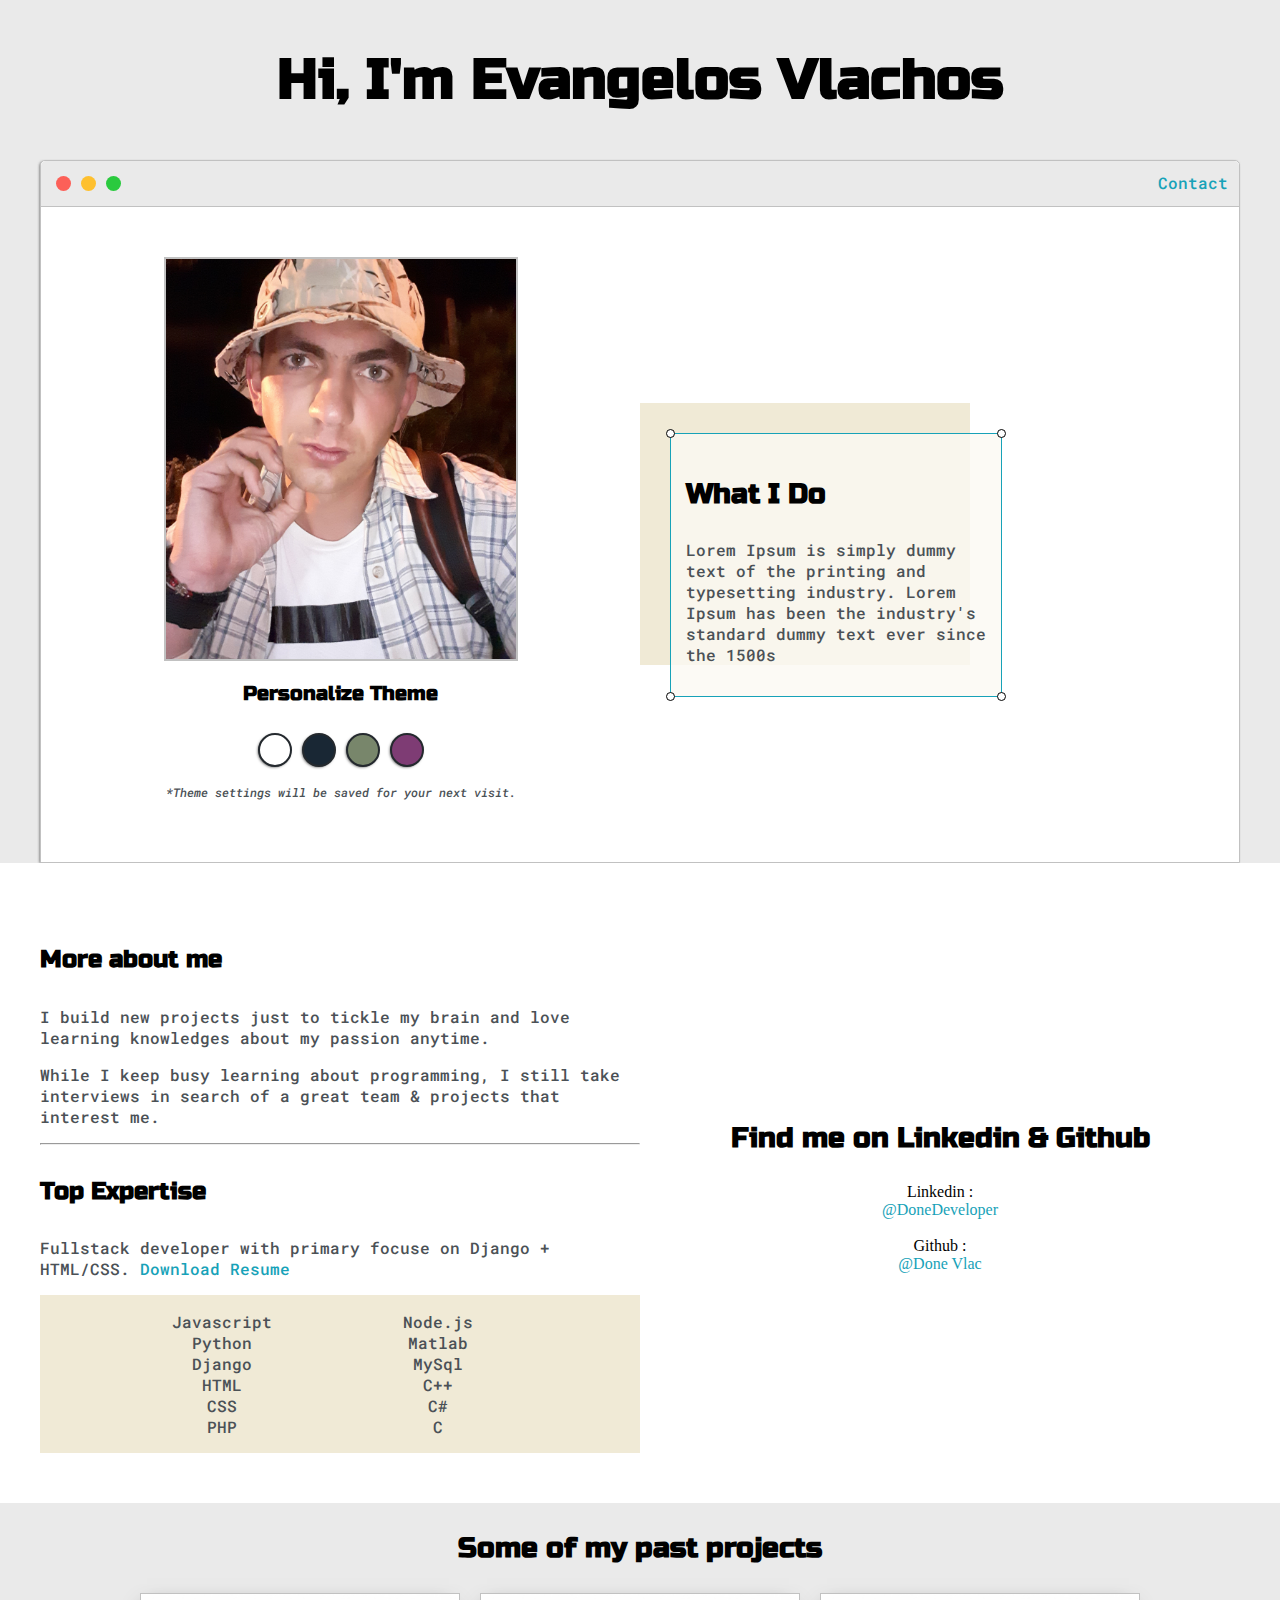
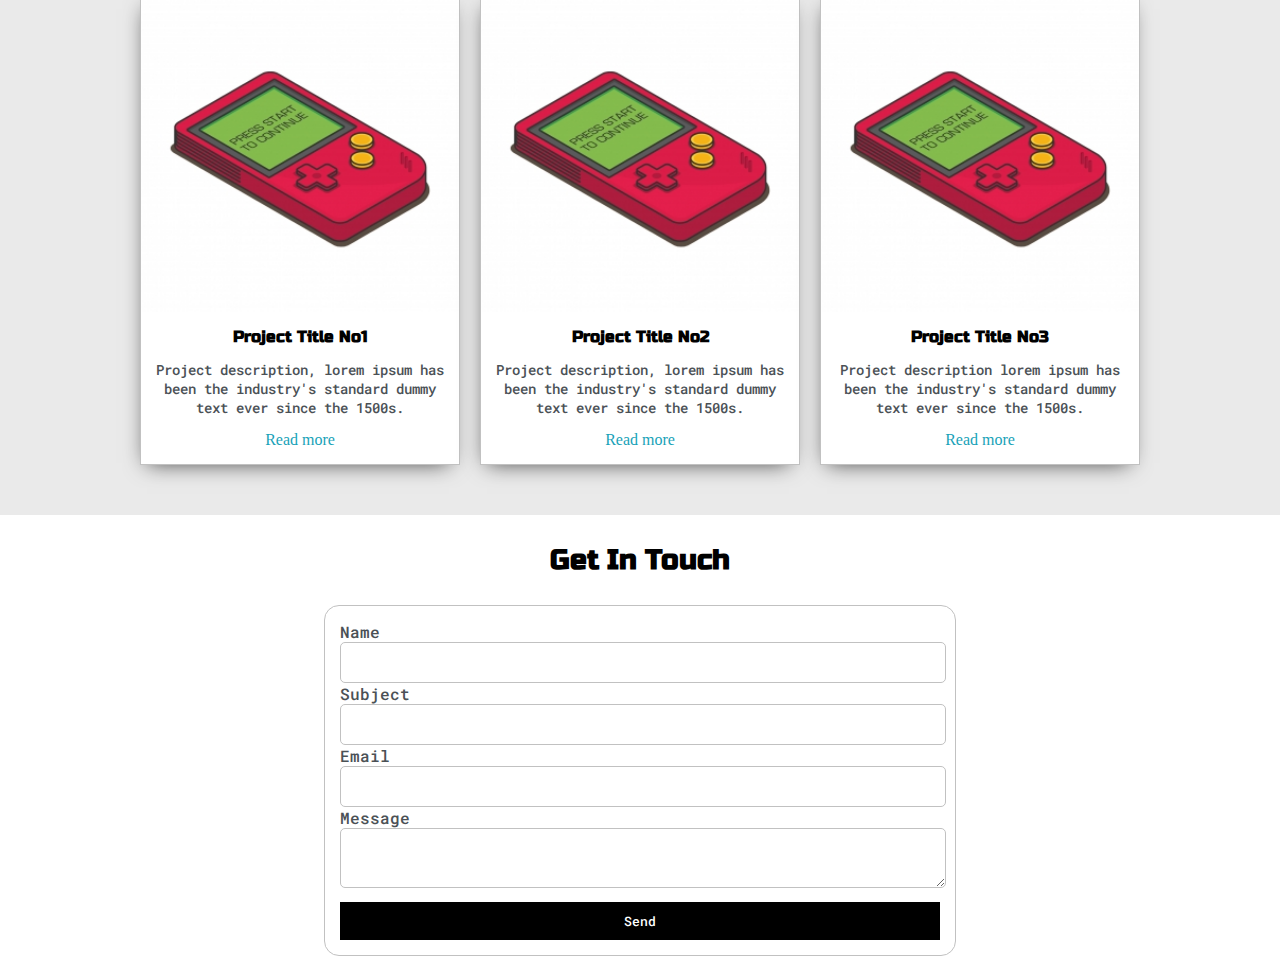
==== index.html @ b97693f2 "Add files via upload" ====
<!DOCTYPE html>
<html lang="en" dir="ltr">
  <head>
    <meta charset="utf-8">
    <meta name="viewport" content="width=device-width">
    <meta name="description" content="Skills and Knwoledges">
    <meta name="keywords" content="Web-developer, Back-end developer, Front-End developer, Full-stack developer, Web-design">
    <meta name="author" content="Evangelos Vlachos">
    <title>Evangelos Vlachos | Welcome </title>
    <link rel="preconnect" href="https://fonts.gstatic.com">
    <link href="https://fonts.googleapis.com/css2?family=Russo+One&display=swap" rel="stylesheet">
    <link rel="preconnect" href="https://fonts.gstatic.com">
    <link href="https://fonts.googleapis.com/css2?family=Roboto+Mono:wght@500&family=Russo+One&display=swap" rel="stylesheet">
    <link rel="stylesheet" href="style.css">
  </head>
  <body>
    <section class="s1">
      <div class="main-container">
        <div class="greeting-wrapper">
         <h1>Hi, I'm Evangelos Vlachos</h1>
        </div>

        <div class="intro-wrapper">
          <div class="nav-wrapper">
            
            <div class="dots-wrapper">
              <div id="dot-1" class="browser-dot"></div>
              <div id="dot-2" class="browser-dot"></div>
              <div id="dot-3" class="browser-dot"></div>
            </div>
            <div id="navigation">
              <li><a href="#">Contact</a></li>
            </div>

          </div>

          <div class="left-column">
            <img id="profile_pic" src="profile_picc.jpg">
            <h5 style="text-align: center;line-height: 0;">Personalize Theme</h5>
            
            <div id="theme-options-wrapper">
              <div id="light-mode" class="theme-dot"></div>
              <div id="blue-mode" class="theme-dot"></div>
              <div id="green-mode" class="theme-dot"></div>
              <div id="purple-mode" class="theme-dot"></div>
            </div>
            <p id="settings-note">*Theme settings will be saved for your next visit.</p>

          </div>

          <div class="right-column">
            <div id="preview-shadow">
            <div id="preview">
              <div id="corner-t1" class="corner"></div>
              <div id="corner-t2" class="corner"></div>
              <h3>What I Do</h3>
              <p>Lorem Ipsum is simply dummy text of the printing and typesetting industry. Lorem Ipsum has been the industry's standard dummy text ever since the 1500s</p>
              <div id="corner-b1" class="corner"></div>
              <div id="corner-b2" class="corner"></div>
            </div>
          </div>
          </div>
          
        </div>

      </div>
    </section>
    <section class="s2">
      <div class="main-container">
        <div class="about-wrapper">
          <div class="about-me">
            <h4>More about me</h4>

            <p>I build new projects just to tickle my brain and love learning knowledges about my passion anytime.</p>

            <p>While I keep busy learning about programming, I still take interviews in search of a great team & projects that interest me.</p>

          <hr>

          <h4>Top Expertise</h4>

          <p>Fullstack developer with primary focuse on Django + HTML/CSS. <a target="_blank" href="Vlachos Evangelos Cv.pdf">Download Resume</a></p>

          <div id="skills">
            <ul>
              <li>Javascript</li>
              <li>Python</li>
              <li>Django</li>
              <li>HTML</li>
              <li>CSS</li>
              <li>PHP</li>
            </ul>

            <ul>
              <li>Node.js</li>
              <li>Matlab</li>
              <li>MySql</li>
              <li>C++</li>
              <li>C#</li>
              <li>C</li>
            </ul>
          </div>
        </div>

          <div class="social-links">
            <h3>Find me on Linkedin & Github</h3>

            Linkedin :<a target="_blank" href="https://www.linkedin.com/in/done-vlac-a5384b16b/"> @DoneDeveloper</a><br>
            Github :<a target="_blank" href="https://github.com/DoneDeveloper"> @Done Vlac</a>
          </div>

        </div>
      </div>
    </section>
    <section class="s1">
      <div class="main-container">

        <h3 style="text-align: center;">Some of my past projects      
        </h3>

        <div class="post-wrapper">

          <div>
           <div class="post">
             <img class="thumbnail" src="random.jpg">
             <div class="post-preview">
               <h6 class="post-title">Project Title No1</h6>
               <p class="post-intro">Project description, lorem ipsum has been the   industry's standard dummy text ever since the 1500s.</p>
               <a href="#"> Read more</a>
             </div>
           </div>
          </div>

        <div>
          <div class="post">
            <img class="thumbnail" src="random.jpg">
            <div class="post-preview">
              <h6 class="post-title">Project Title No2</h6>
              <p class="post-intro">Project description, lorem ipsum has been the industry's standard dummy text ever since the 1500s.</p>
              <a href="#"> Read more</a>
            </div>
          </div>
        </div>

          <div>
          <div class="post">
            <img class="thumbnail" src="random.jpg">
            <div class="post-preview">
              <h6 class="post-title">Project Title No3</h6>
              <p class="post-intro">Project description lorem ipsum has been the industry's standard dummy text ever since the 1500s.</p>
              <a href="#"> Read more</a>
            </div>
          </div>
          </div>
        </div>
      </div>
    </section>
    <section class="s2">
      <div class="main-container">

        <h3 style="text-align: center;">Get In Touch</h3>
        <form id="contanct-form">

          <label>Name</label>
          <input class="input-field" type="text" name="name">

          <label>Subject</label>
          <input class="input-field" type="text" name="subject">

          <label>Email</label>
          <input class="input-field" type="text" name="email">

          <label>Message</label>
          <textarea class="input-field" name="message"></textarea>

          <input id="submit-btn" type="submit" value="Send">
          
        </form>
      </div>
    </section>

  </body>
</html>
---- style.css ----
/*Global*/
:root{
	--mainText:black;
	--secondaryText:#4b5156;


	--borderColor:#c1c1c1;

	--mainColor:#eaeaea;
	--secondaryColor:#fff;

	--themeDorBorder:#24292e;

	--previewBg:rgb(251,249,243,0.8);
	--previewShadow: #f0ead6;

	--buttonColor: black;
}

html,body{
  padding: 0;
  margin:0;
}
h1,h2,h3,h4,h5,h6, strong{
	color: var(--mainText);
	font-family: 'Russo One', sans-serif;

}
p, li, span, label, input, textarea{
	color: var(--secondaryText);
	font-family: 'Roboto Mono', monospace;
	font-weight: 500;
}

h1{font-size: 56px;}
h2{font-size: 36px;}
h3{font-size: 28px;}
h4{font-size: 24px;}
h5{font-size: 20px;}
h6{font-size: 16px;}

a{
	text-decoration: none;
	color: #17a2b8;
}

ul{
	list-style: none;
}

.s1{
	background-color: var(--mainColor);
	border-bottom: var(--borderColor);
	overflow: auto;
}

.s2{
	background-color: var(--secondaryColor);
	border-bottom: var(--borderColor);
	overflow: auto;
}

.main-container{
	width: 1200px;
	margin: 0 auto;
}

.greeting-wrapper{
	display: grid;
	text-align: center;
	align-content: center;
	min-height: 10em;
}
.intro-wrapper{
	background-color: var(--secondaryColor);
	border:1px solid var(--borderColor);
	border-radius: 5px 5px 0 0;
	
	box-shadow: -1px 1px 3px -1px rgba(0,0,0,0.75);

	display: grid;
	grid-template-columns: 1fr 1fr;
	grid-template-areas: 'nav-wrapper nav-wrapper' 'left-column right-column' ;
}

.nav-wrapper{
	border-radius: 5px 5px 0 0;
	grid-area: nav-wrapper;
	border-bottom: 1px solid var(--borderColor);
	display: flex;
	justify-content: space-between;
	background-color: var(--mainColor);
}
.dots-wrapper{
	display: flex;
	padding: 10px;

}
#navigation{
	margin: 0;
	padding: 11px;
	list-style: none;
}

#dot-1{
	background-color: #FC6058;
}
#dot-2{
	background-color: #FEC02F;
}

#dot-3{
	background-color: #2ACA3E;
}


.browser-dot{
	background-color: black;
	height: 15px;
	width: 15px;
	border-radius: 50%;
	margin: 5px; 

}
.left-column{
	grid-area: left-column;
	padding-top: 50px;
	padding-bottom: 50px;
}
#profile_pic{
	display: block;
	margin: 0 auto;

	object-fit: cover;
	height:400px;
	width:350px;
	border: 2px solid var(--borderColor);
}
.theme-dot{
	height:30px;
	width: 30px;
	background-color: black;
	border-radius: 50%;

	margin:5px;
	border: 2px solid var(--themeDorBorder);

	box-shadow:-1px 1px 3px -1px rgba(0,0,0,0.75);

	cursor: pointer;
}

#theme-options-wrapper{
	display: flex;
	justify-content: center;
}

.theme-dot:hover{
	border-width: 5px;
}

#light-mode{
	background-color: #fff;
}
#blue-mode{
	background-color: #192734;
}
#green-mode{
	background-color: #78866b;
}
#purple-mode{
	background-color: #7E3C74;
}

#settings-note{
	font-size: 12px;
	font-style: italic;
	text-align:center;
}

.right-column{
	grid-area: right-column;
	display: grid;
	align-content: center;

	
	padding-top: 50px;
	padding-bottom: 50px;
}
#preview-shadow{
	background-color: var(--previewShadow);
	width: 300px;
	height: 232px;
	padding-left: 30px;
	padding-top: 30px;
}

#preview{
	width: 300px;
	border:1.5px solid #17a2b8;
	background-color: var(--previewBg);
	padding:15px;
	position: relative;
}

.corner{
	width: 7px;
	height: 7px;
	border-radius:50%; 
	border:1.5px solid black;
	background-color: #fff;
	position: absolute;
}
#corner-t1{
	top: -5px;
	left: -5px;
}
#corner-t2{
	top: -5px;
	right: -5px;
}
#corner-b1{
	bottom: -5px;
	right: -5px;
}
#corner-b2{
	bottom: -5px;
	left: -5px;
}

.about-wrapper{
	display: grid;
	grid-template-columns: repeat(auto-fit,minmax(320px, 1fr));
	padding-bottom: 50px;
	padding-top: 50px;
}

#skills{
	display: flex;
	justify-content: space-evenly;
	text-align: center;
	padding-right: 75px;
	background-color: var(--previewShadow);
}

.social-links{
	display: grid;
	align-content: center;
	text-align: center;
}

.post-wrapper{
	display: grid;
	grid-template-columns: repeat(auto-fit, 320px);
	gap :20px;
	justify-content: center;
	padding-bottom: 50px;

}

.thumbnail{
	display: block;
	width: 100%;
	object-fit: cover;
}

.post{
	border: 1px solid var(--borderColor);
	box-shadow: -2px 7px 21px -9px rgba(0,0,0,0.75);
}

.post-preview{
	background-color: #fff;
	padding-top: 15px;
	text-align: center;
	padding-bottom: 15px;
	padding-left: 6px;
	padding-right: 6px;
}

.post-title{
	margin: 0;
	color: black;
	text-align: center;
}

.post-intro{
	color: #4b5156;
	font-size: 14px;
}

#contanct-form{
	display: block;
	max-width: 600px;
	margin: 0 auto;
	border: 1px solid var(--borderColor);
	padding: 15px;
	border-radius: 15px;
	background-color: var(--mainColor)
	margin-bottom:50px;
}

#contact-form label{
	line-height: 2.7em;
}

#contact-form textarea{
	min-height: 100px;
	font-size:14px;
	}

.input-field{
	width: 100%;
	padding-top: 10px;
	padding-bottom: 10px;
	background-color: var(--secondaryColor);
	border-radius: 5px;
	border: 1px solid var(--borderColor);
	font-size: 14px;
}

#submit-btn{
	margin-top: 10px;
	width: 100%;
	padding-top: 10px;
	padding-bottom: 10px;
	color: #fff;
	background-color: var(--buttonColor);
	border: none;
}

@media screen and (max-width: 1200px){
	.main-container{
		width: 95%;
	}
}
@media screen and (max-width: 800px){
	.intro-wrapper{
	   grid-template-columns: 1fr;
	   grid-template-areas: 
	   'nav-wrapper' 
	   'left-column'
	   'right-column';
   }
   .right-column{
   	justify-content: center;
   }
}
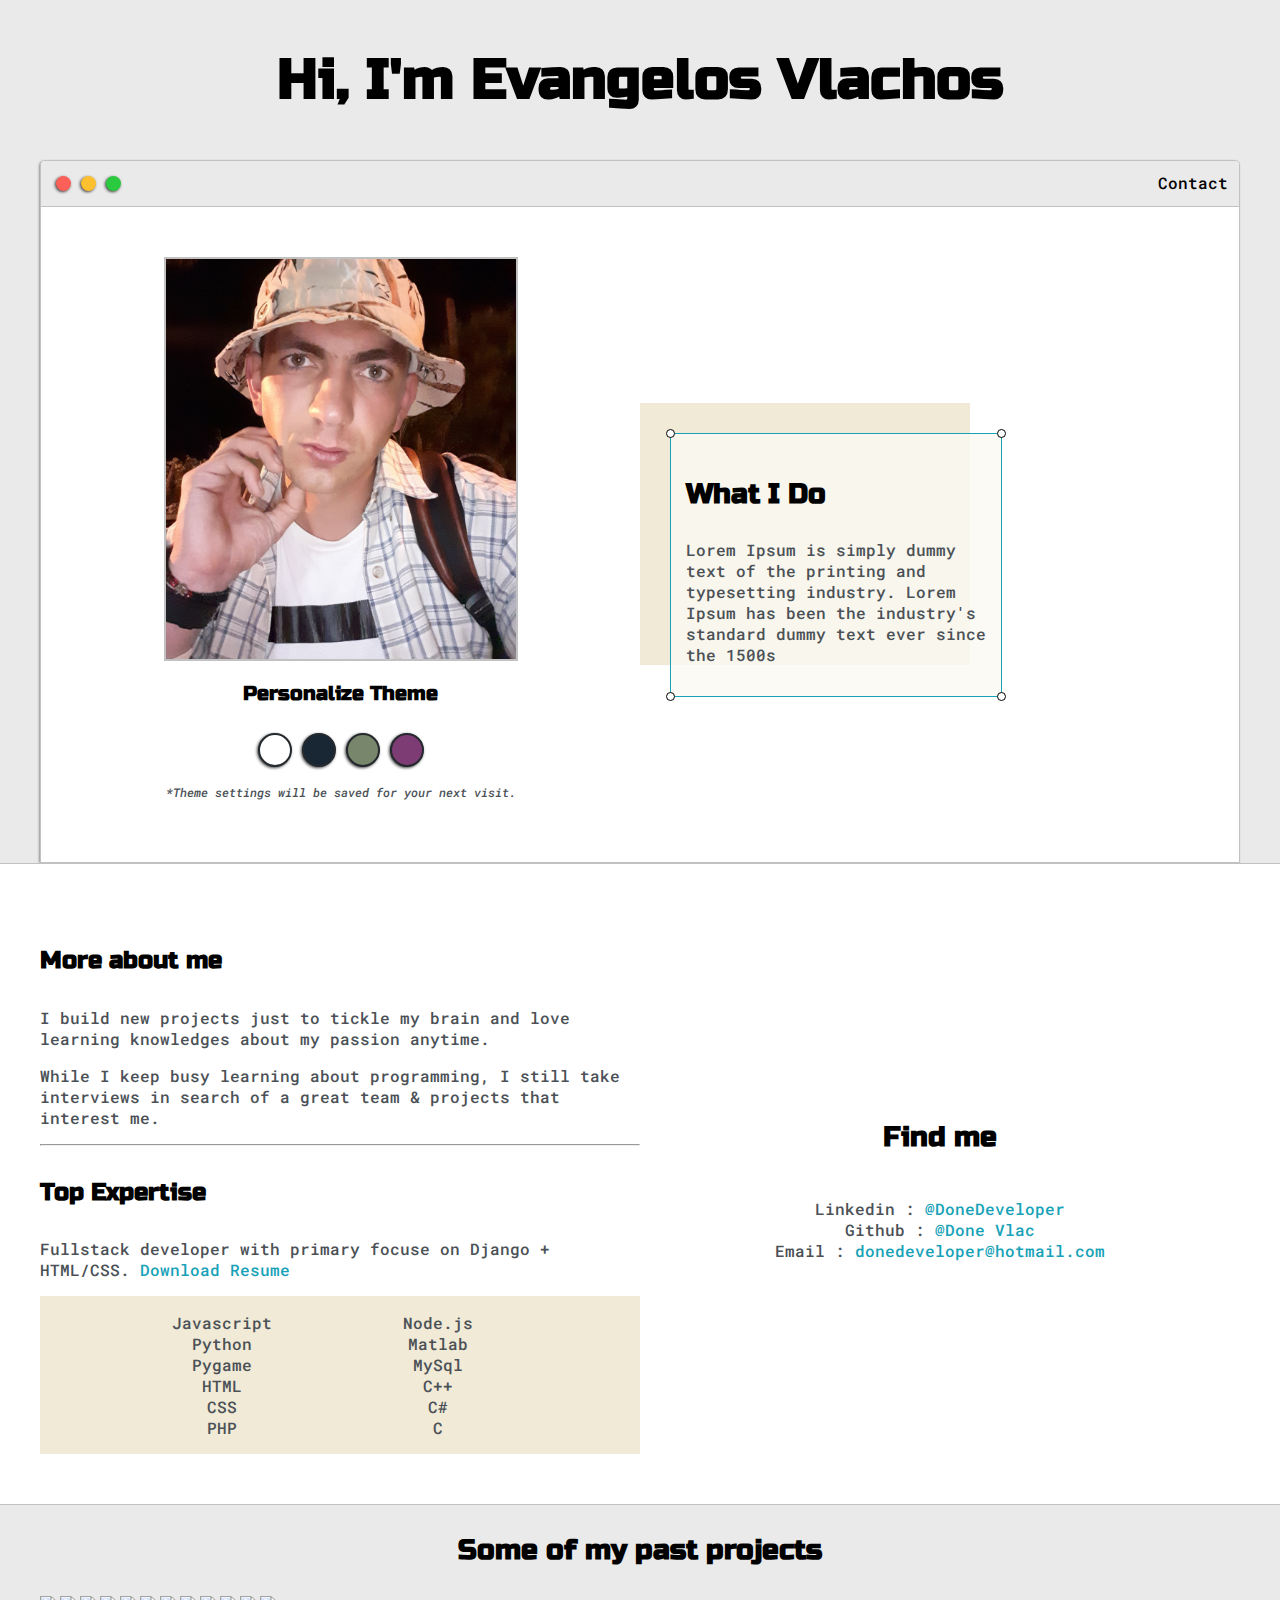
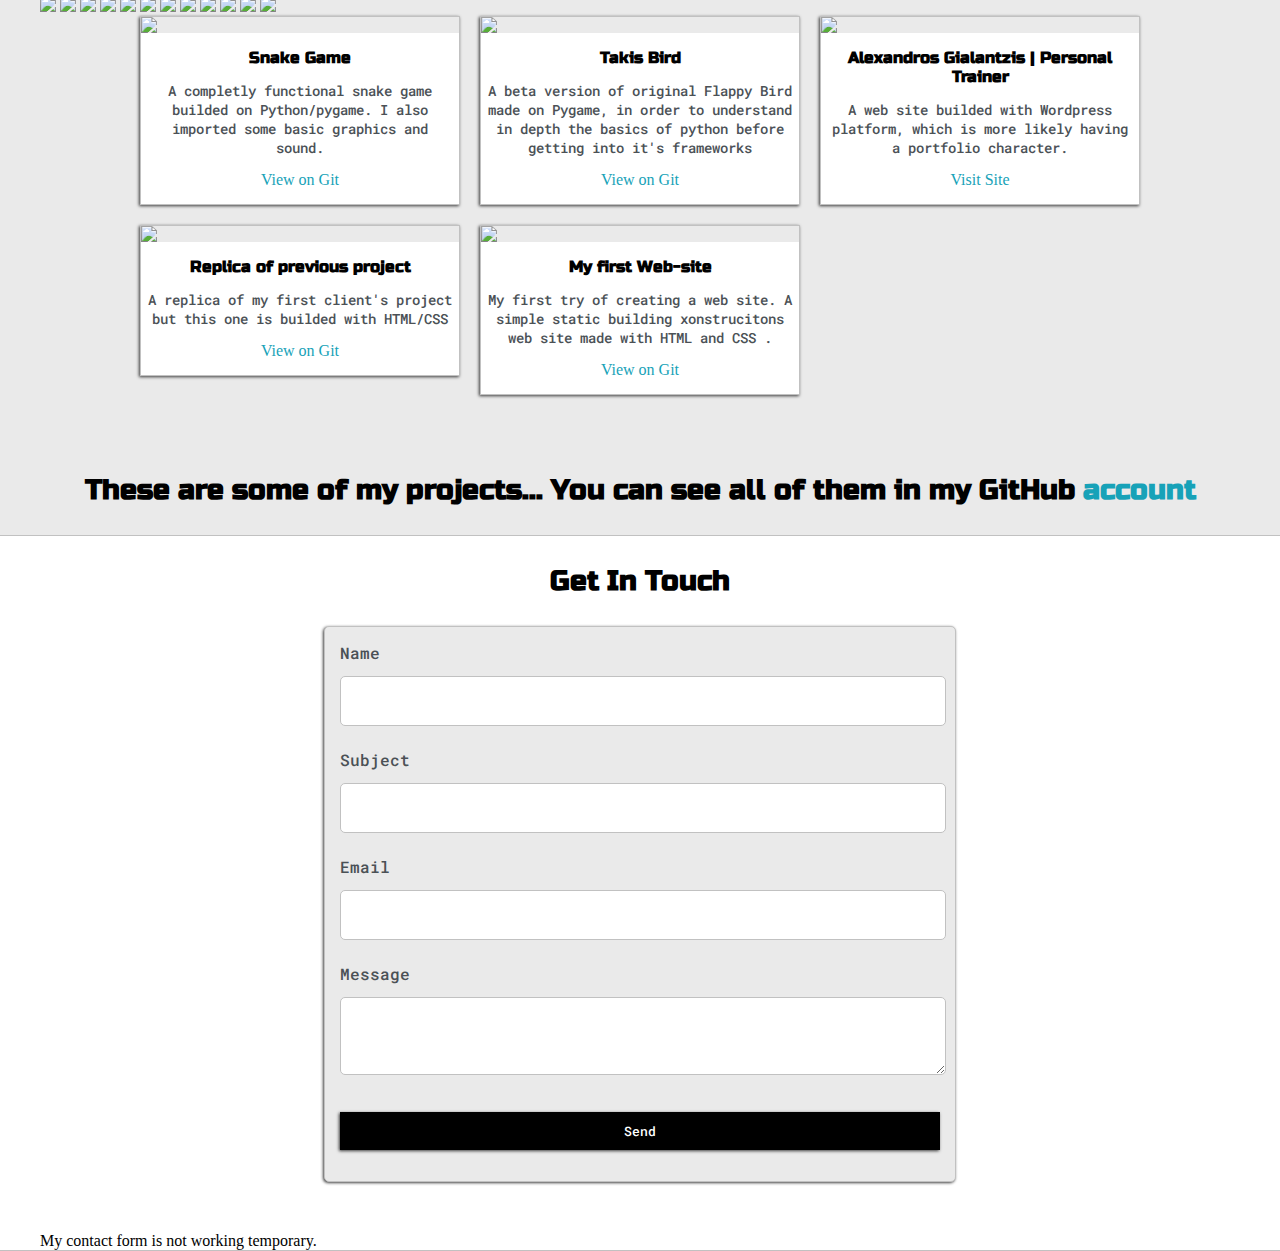
==== commit 9997e9a7: "Update index.html" ====
--- a/index.html
+++ b/index.html
@@ -12,6 +12,8 @@
     <link rel="preconnect" href="https://fonts.gstatic.com">
     <link href="https://fonts.googleapis.com/css2?family=Roboto+Mono:wght@500&family=Russo+One&display=swap" rel="stylesheet">
     <link rel="stylesheet" href="style.css">
+    <link id="theme-style" rel="stylesheet" href="">
+
   </head>
   <body>
     <section class="s1">
@@ -22,14 +24,14 @@
 
         <div class="intro-wrapper">
           <div class="nav-wrapper">
-            
+
             <div class="dots-wrapper">
               <div id="dot-1" class="browser-dot"></div>
               <div id="dot-2" class="browser-dot"></div>
               <div id="dot-3" class="browser-dot"></div>
             </div>
             <div id="navigation">
-              <li><a href="#">Contact</a></li>
+              <li><a href="index.html#contact">Contact</a></li>
             </div>
 
           </div>
@@ -37,12 +39,12 @@
           <div class="left-column">
             <img id="profile_pic" src="profile_picc.jpg">
             <h5 style="text-align: center;line-height: 0;">Personalize Theme</h5>
-            
+
             <div id="theme-options-wrapper">
-              <div id="light-mode" class="theme-dot"></div>
-              <div id="blue-mode" class="theme-dot"></div>
-              <div id="green-mode" class="theme-dot"></div>
-              <div id="purple-mode" class="theme-dot"></div>
+              <div data-mode="light" id="light-mode" class="theme-dot"></div>
+              <div data-mode="blue" id="blue-mode" class="theme-dot"></div>
+              <div data-mode="green" id="green-mode" class="theme-dot"></div>
+              <div data-mode="purple" id="purple-mode" class="theme-dot"></div>
             </div>
             <p id="settings-note">*Theme settings will be saved for your next visit.</p>
 
@@ -60,7 +62,7 @@
             </div>
           </div>
           </div>
-          
+
         </div>
 
       </div>
@@ -79,13 +81,13 @@
 
           <h4>Top Expertise</h4>
 
-          <p>Fullstack developer with primary focuse on Django + HTML/CSS. <a target="_blank" href="Vlachos Evangelos Cv.pdf">Download Resume</a></p>
+          <p>Fullstack developer with primary focuse on Django + HTML/CSS. <a target="_blank" href="Vlachos Evangelos Cv.pdf" >Download Resume</a></p>
 
           <div id="skills">
             <ul>
               <li>Javascript</li>
               <li>Python</li>
-              <li>Django</li>
+              <li>Pygame</li>
               <li>HTML</li>
               <li>CSS</li>
               <li>PHP</li>
@@ -103,10 +105,11 @@
         </div>
 
           <div class="social-links">
-            <h3>Find me on Linkedin & Github</h3>
-
-            Linkedin :<a target="_blank" href="https://www.linkedin.com/in/done-vlac-a5384b16b/"> @DoneDeveloper</a><br>
-            Github :<a target="_blank" href="https://github.com/DoneDeveloper"> @Done Vlac</a>
+            <h3>Find me</h3>
+
+            <p>Linkedin :<a target="_blank" href="https://www.linkedin.com/in/done-vlac-a5384b16b/"> @DoneDeveloper</a><br>
+            Github :<a target="_blank" href="https://github.com/DoneDeveloper"> @Done Vlac</a><br>
+            Email :<a target="_blank" href="mailto:donedeveloper@hotmail.com?"> donedeveloper@hotmail.com</a></p>
           </div>
 
         </div>
@@ -114,52 +117,92 @@
     </section>
     <section class="s1">
       <div class="main-container">
-
-        <h3 style="text-align: center;">Some of my past projects      
-        </h3>
+        <h3 style="text-align: center;">Some of my past projects</h3>
+          <div class="image_box">
+            <span style="--i:1;"><img src="HOME.png"></span>
+            <span style="--i:2;"><img src="ABOUTME.png"></span>
+            <span style="--i:3;"><img src="testimonials.png"></span>
+            <span style="--i:4;"><img src="testimonials01.png"></span>
+            <span style="--i:5;"><img src="traininggoals01.png"></span>
+            <span style="--i:6;"><img src="traininggoals02.png"></span>
+            <span style="--i:7;"><img src="home_scrnshot.png"></span>
+            <span style="--i:8;"><img src="services_scrnshot.png"></span>
+            <span style="--i:9;"><img class="game" src="Snake_Game02.png"></span>
+            <span style="--i:10;"><img class="game" src="TakisBird03.png"></span>
+            <span style="--i:11;"><img src="Webpage01.png"></span>
+            <span style="--i:12;"><img src="Webpage02.png"></span>
+          </div>
 
         <div class="post-wrapper">
 
           <div>
            <div class="post">
-             <img class="thumbnail" src="random.jpg">
+             <img class="thumbnail" src="Snake_Game01.png">
              <div class="post-preview">
-               <h6 class="post-title">Project Title No1</h6>
-               <p class="post-intro">Project description, lorem ipsum has been the   industry's standard dummy text ever since the 1500s.</p>
-               <a href="#"> Read more</a>
+               <h6 class="post-title">Snake Game</h6>
+               <p class="post-intro">A completly functional snake game builded on Python/pygame. I also imported some basic graphics and sound. </p>
+              <a target="_blank" href="https://github.com/DoneDeveloper/Snake-game-with-Python"> View on Git</a>
              </div>
            </div>
           </div>
 
+          <div>
+           <div class="post">
+             <img class="thumbnail" src="TakisBird03.png">
+             <div class="post-preview">
+               <h6 class="post-title">Takis Bird</h6>
+               <p class="post-intro">A beta version of original Flappy Bird made on Pygame, in order to understand in depth the basics of python before getting into it's frameworks </p>
+              <a target="_blank" href="https://github.com/DoneDeveloper/Takis-Bird"> View on Git</a>
+             </div>
+           </div>
+          </div>
+
+         
         <div>
           <div class="post">
-            <img class="thumbnail" src="random.jpg">
+            <img class="thumbnail" src="home.png">
             <div class="post-preview">
-              <h6 class="post-title">Project Title No2</h6>
-              <p class="post-intro">Project description, lorem ipsum has been the industry's standard dummy text ever since the 1500s.</p>
-              <a href="#"> Read more</a>
-            </div>
-          </div>
-        </div>
+              <h6 class="post-title">Alexandros Gialantzis | Personal Trainer</h6>
+              <p class="post-intro">A web site builded with Wordpress platform, which is more likely having a portfolio character.</p>
+              <a target="_blank" href="http://alexandrosgialantzis.com/"> Visit Site </a>
+            </div>
+          </div>
+        </div>
+
+         <div>
+           <div class="post">
+             <img class="thumbnail" src="Replica.png">
+             <div class="post-preview">
+               <h6 class="post-title">Replica of previous project</h6>
+               <p class="post-intro">A replica of my first client's project but this one is builded with HTML/CSS</p>
+              <a target="_blank" href="https://github.com/DoneDeveloper/Custome-WebSite"> View on Git</a>
+             </div>
+           </div>
+          </div>
+
 
           <div>
           <div class="post">
-            <img class="thumbnail" src="random.jpg">
+            <img class="thumbnail" src="home_scrnshot.png">
             <div class="post-preview">
-              <h6 class="post-title">Project Title No3</h6>
-              <p class="post-intro">Project description lorem ipsum has been the industry's standard dummy text ever since the 1500s.</p>
-              <a href="#"> Read more</a>
-            </div>
-          </div>
-          </div>
-        </div>
+              <h6 class="post-title">My first Web-site</h6>
+              <p class="post-intro">My first try of creating a web site. A simple static building xonstrucitons web site made with HTML and CSS .</p>
+              <a target="_blank" href="https://github.com/DoneDeveloper/Building-Constructions-WebSite"> View on Git</a>
+            </div>
+          </div>
+          </div>
+        </div>
+
+        <h3 style="text-align: center;">These are some of my projects... You can see all of them in my GitHub<a target="_blank" href="https://github.com/DoneDeveloper"> account</a></h3>
       </div>
     </section>
     <section class="s2">
       <div class="main-container">
 
         <h3 style="text-align: center;">Get In Touch</h3>
-        <form id="contanct-form">
+        <form id="contanct-form"action="data.php" method="POST">
+
+          <a name="contact"></a>
 
           <label>Name</label>
           <input class="input-field" type="text" name="name">
@@ -173,11 +216,15 @@
           <label>Message</label>
           <textarea class="input-field" name="message"></textarea>
 
-          <input id="submit-btn" type="submit" value="Send">
-          
+          <input id="submit-btn" type="submit" name="submit" value="Send">
+
         </form>
-      </div>
-    </section>
-
+        <div id="note">
+        My contact form is not working temporary.
+      </div>
+      </div>
+    </section>
+
+    <script type="text/javascript" src="script.js"></script>
   </body>
 </html>
--- a/style.css
+++ b/style.css
@@ -9,7 +9,7 @@
 	--mainColor:#eaeaea;
 	--secondaryColor:#fff;
 
-	--themeDorBorder:#24292e;
+	--themeDotBorder:#24292e;
 
 	--previewBg:rgb(251,249,243,0.8);
 	--previewShadow: #f0ead6;
@@ -20,7 +20,13 @@
 html,body{
   padding: 0;
   margin:0;
-}
+  scroll-behavior: smooth;
+}
+
+body *{
+	transition: 0.3s;
+}
+
 h1,h2,h3,h4,h5,h6, strong{
 	color: var(--mainText);
 	font-family: 'Russo One', sans-serif;
@@ -50,13 +56,13 @@
 
 .s1{
 	background-color: var(--mainColor);
-	border-bottom: var(--borderColor);
+	border-bottom: 1px solid var(--borderColor);
 	overflow: auto;
 }
 
 .s2{
 	background-color: var(--secondaryColor);
-	border-bottom: var(--borderColor);
+	border-bottom: 1px solid var(--borderColor);
 	overflow: auto;
 }
 
@@ -75,9 +81,7 @@
 	background-color: var(--secondaryColor);
 	border:1px solid var(--borderColor);
 	border-radius: 5px 5px 0 0;
-	
 	box-shadow: -1px 1px 3px -1px rgba(0,0,0,0.75);
-
 	display: grid;
 	grid-template-columns: 1fr 1fr;
 	grid-template-areas: 'nav-wrapper nav-wrapper' 'left-column right-column' ;
@@ -96,6 +100,11 @@
 	padding: 10px;
 
 }
+
+#navigation a{
+	color: var(--mainText);
+}
+
 #navigation{
 	margin: 0;
 	padding: 11px;
@@ -115,7 +124,9 @@
 
 
 .browser-dot{
-	background-color: black;
+	-webkit-box-shadow: -1px 1px 3px rgba(0,0,0,0.75);
+	-moz-box-shadow: -1px 1px 3px rgba(0,0,0,0.75);
+	box-shadow: -1px 1px 3px rgba(0,0,0,0.75);
 	height: 15px;
 	width: 15px;
 	border-radius: 50%;
@@ -143,9 +154,11 @@
 	border-radius: 50%;
 
 	margin:5px;
-	border: 2px solid var(--themeDorBorder);
-
-	box-shadow:-1px 1px 3px -1px rgba(0,0,0,0.75);
+	border: 2px solid var(--themeDotBorder);
+
+	-webkit-box-shadow: -1px 1px 3px rgba(0,0,0,0.75);
+	-moz-box-shadow: -1px 1px 3px rgba(0,0,0,0.75);
+	box-shadow: -1px 1px 3px rgba(0,0,0,0.75);
 
 	cursor: pointer;
 }
@@ -244,6 +257,7 @@
 }
 
 .social-links{
+	color: var(--mainText);
 	display: grid;
 	align-content: center;
 	text-align: center;
@@ -266,7 +280,9 @@
 
 .post{
 	border: 1px solid var(--borderColor);
-	box-shadow: -2px 7px 21px -9px rgba(0,0,0,0.75);
+	-webkit-box-shadow: -1px 1px 3px rgba(0,0,0,0.75);
+	-moz-box-shadow: -1px 1px 3px rgba(0,0,0,0.75);
+	box-shadow: -1px 1px 3px rgba(0,0,0,0.75);
 }
 
 .post-preview{
@@ -290,26 +306,36 @@
 }
 
 #contanct-form{
+	-webkit-box-shadow: -1px 1px 3px rgba(0,0,0,0.75);
+	-moz-box-shadow: -1px 1px 3px rgba(0,0,0,0.75);
+	box-shadow: -1px 1px 3px rgba(0,0,0,0.75);
 	display: block;
 	max-width: 600px;
 	margin: 0 auto;
 	border: 1px solid var(--borderColor);
 	padding: 15px;
-	border-radius: 15px;
-	background-color: var(--mainColor)
+	border-radius: 5px;
+	background-color: var(--mainColor);
 	margin-bottom:50px;
 }
 
 #contact-form label{
-	line-height: 2.7em;
+	line-height: 100em;
+}
+
+.about-me a{
+	text-align: center;
 }
 
 #contact-form textarea{
 	min-height: 100px;
-	font-size:14px;
-	}
+	font-size: 14px;
+
+}
 
 .input-field{
+    margin-top: 13px;
+	margin-bottom: 23px;
 	width: 100%;
 	padding-top: 10px;
 	padding-bottom: 10px;
@@ -317,9 +343,12 @@
 	border-radius: 5px;
 	border: 1px solid var(--borderColor);
 	font-size: 14px;
-}
+	line-height: 2em;
+}
+
 
 #submit-btn{
+    margin-bottom: 16px;
 	margin-top: 10px;
 	width: 100%;
 	padding-top: 10px;
@@ -327,6 +356,9 @@
 	color: #fff;
 	background-color: var(--buttonColor);
 	border: none;
+	-webkit-box-shadow: -1px 1px 3px rgba(0,0,0,0.75);
+	-moz-box-shadow: -1px 1px 3px rgba(0,0,0,0.75);
+	box-shadow: -1px 1px 3px rgba(0,0,0,0.75);
 }
 
 @media screen and (max-width: 1200px){
@@ -345,4 +377,4 @@
    .right-column{
    	justify-content: center;
    }
-}+}
